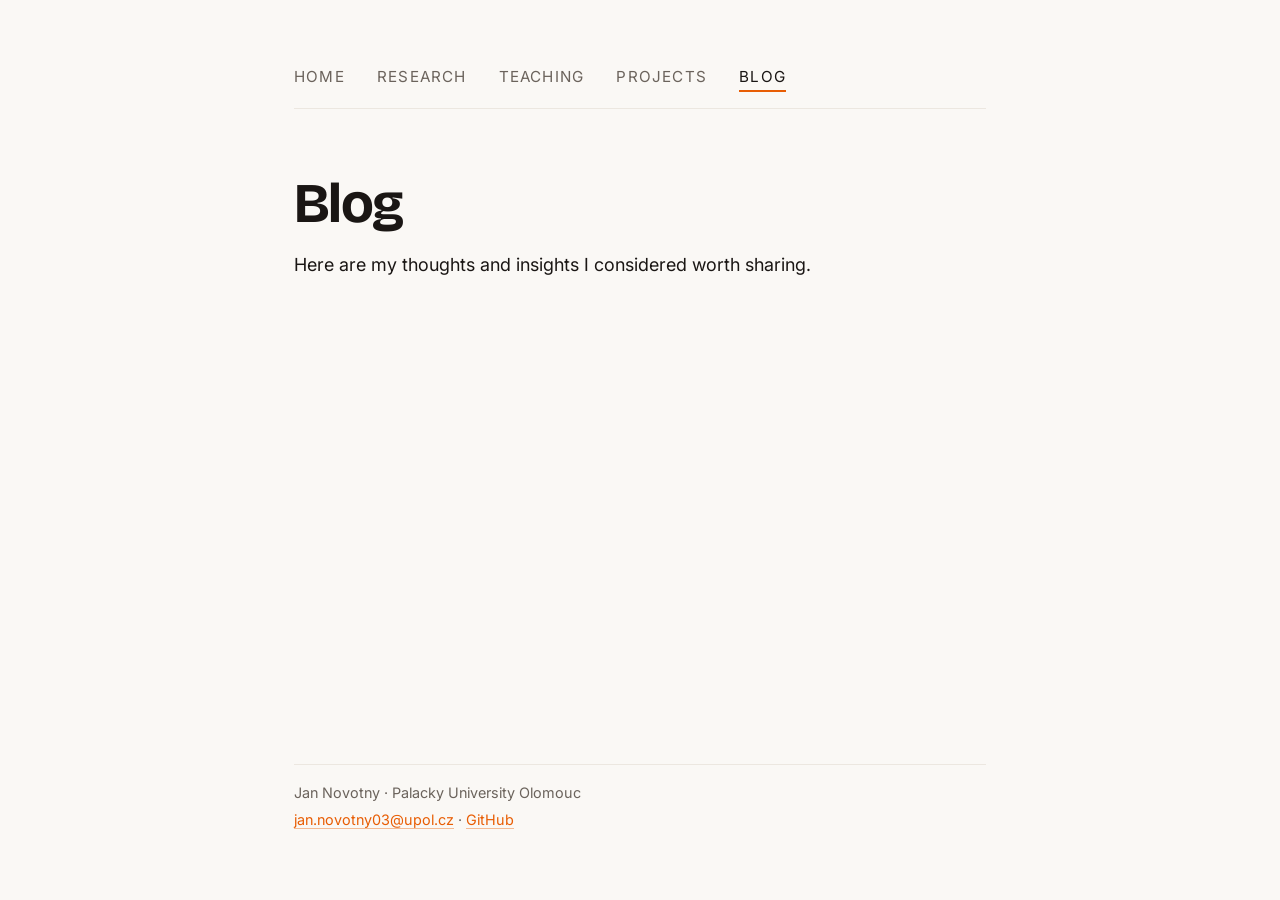
==== blog.html @ 151b3a8a "Initial commit" ====
<!doctype html>
<html lang="en">
  <head>
    <meta charset="utf-8" />
    <meta name="viewport" content="width=device-width, initial-scale=1" />
    <title>Jan Novotny - Blog</title>
    <link rel="preconnect" href="https://fonts.googleapis.com" />
    <link rel="preconnect" href="https://fonts.gstatic.com" crossorigin />
    <link
      href="https://fonts.googleapis.com/css2?family=Bricolage+Grotesque:opsz,wght@12..96,400;12..96,600;12..96,700&family=Inter:wght@400;500;600&display=swap"
      rel="stylesheet"
    />
    <link rel="stylesheet" href="style.css" />
  </head>
  <body>
    <nav>
      <a href="index.html">Home</a>
      <a href="research.html">Research</a>
      <a href="teaching.html">Teaching</a>
      <a href="projects.html">Projects</a>
      <a href="blog.html" class="active">Blog</a>
    </nav>
    <h1>Blog</h1>
    <p>Here are my thoughts and insights I considered worth sharing.</p>
    <footer>
      <p>Jan Novotny · Palacky University Olomouc</p>
      <p>
        <a href="mailto:jan.novotny03@upol.cz">jan.novotny03@upol.cz</a> ·
        <a href="https://github.com/craftedbydoing">GitHub</a>
      </p>
    </footer>
  </body>
</html>
---- style.css ----
/* ---------- 1. Reset ---------- */
*,
*::before,
*::after {
  box-sizing: border-box;
}
body,
h1,
h2,
h3,
p,
ul,
ol,
figure {
  margin: 0;
}
img {
  max-width: 100%;
  display: block;
}
/* ---------- 2. Tokens ---------- */
:root {
  --bg: #faf8f5;
  --surface: #ece7e0;
  --text: #1a1614;
  --muted: #6b635c;
  --accent: #e85d04;
  --accent-dark: #b84803;
  --accent2: #c9187e;
  --serif: "Bricolage Grotesque", Georgia, serif;
  --sans: "Inter", system-ui, sans-serif;
}
/* ---------- 3. Page layout ---------- */
body {
  min-height: 100vh;
  display: flex;
  flex-direction: column;
  background: var(--bg);
  color: var(--text);
  font-family: var(--sans);
  font-size: 18px;
  line-height: 1.7;
  max-width: 740px;
  margin: 0 auto;
  padding: 4rem 1.5rem;
}
/* ---------- 4. Typography ---------- */
h1 {
  font-family: var(--serif);
  font-size: 3.5rem;
  line-height: 1.1;
  margin: 0 0 1rem;
  font-weight: 700;
  letter-spacing: -0.03em;
}
h2 {
  position: relative;
  font-family: var(--serif);
  font-size: 1.6rem;
  padding-top: 0.6rem;
  margin-top: 2.5rem;
  letter-spacing: -0.03em;
}
h2::before {
  content: "";
  position: absolute;
  top: 0;
  left: 0;
  width: 5rem;
  height: 3px;
  background: var(--accent);
}
p {
  margin: 0 0 1.2rem;
}
/* ---------- 5. Links ---------- */
a {
  text-decoration: none;
  color: var(--accent);
}
a:focus-visible {
  outline: 2px solid var(--accent);
  outline-offset: 3px;
}
p a {
  border-bottom: 1px solid color-mix(in srgb, var(--accent) 40%, transparent);
}
p a:hover {
  border-bottom-color: var(--accent);
}
/* ---------- 6. Lists ---------- */
ul {
  list-style: none;
  padding-left: 0;
}
li {
  position: relative;
  padding-left: 1.4rem;
  margin-bottom: 0.4rem;
}
li a {
  color: var(--accent);
  font-weight: 500;
}
li a:hover {
  color: var(--accent-dark);
}
li::before {
  content: "▸";
  position: absolute;
  left: 0;
  color: var(--accent);
}
li a::after {
  content: "→";
  opacity: 0;
  display: inline-block;
  transition:
    opacity 0.15s ease,
    margin-left 0.15s ease;
}
li a:hover::after {
  opacity: 1;
  margin-left: 0.6rem;
}
/* ---------- 7. Nav ---------- */
nav {
  display: flex;
  gap: 2rem;
  margin-bottom: 4rem;
  border-bottom: 1px solid var(--surface);
  padding-bottom: 1rem;
}
nav a {
  font-family: var(--sans);
  font-size: 0.95rem;
  color: var(--muted);
  text-transform: uppercase;
  letter-spacing: 0.08em;
  transition: color 0.15s ease;
}
nav a.active {
  color: var(--text);
  border-bottom: 2px solid var(--accent);
}
nav a:hover {
  color: var(--accent);
}
/* ---------- 8. Footer ---------- */
footer {
  margin-top: auto;
  padding-top: 1rem;
  border-top: 1px solid var(--surface);
  color: var(--muted);
  font-size: 0.9rem;
}
footer p {
  margin-bottom: 0.2rem;
}
/* ---- classes ---- */
.tagline {
  font-family: var(--serif);
  font-size: 1.9rem;
  color: var(--accent);
  margin-bottom: 0.4rem;
}
.course-meta {
  color: var(--muted);
  font-size: 0.95rem;
  margin-top: -0.4rem;
}
.links {
  display: flex;
  gap: 1.5rem;
  margin-top: 2rem;
}
/* GitHub / Email */
.links a {
  font-weight: 500;
}
.links a:hover {
  color: var(--accent-dark);
}
/* --- cards --- */
.cards {
  display: flex;
  flex-direction: column;
  gap: 1.5rem;
  margin: 1.5rem 0;
}
.card {
  background: var(--surface);
  padding: 1.5rem 1.75rem 1.75rem;
  border-radius: 4px;
}
.card h2 {
  margin-top: 0;
  padding-top: 0;
  font-size: 1.35rem;
  /* color: var(--accent); */
}
.card h2::before {
  display: none;
}
.card-meta {
  color: var(--muted);
  font-size: 0.9rem;
  margin-bottom: 0.2rem;
}
.card-link {
  display: inline-block;
  font-weight: 500;
  margin-top: 1rem;
  border-bottom: 1px solid color-mix(in srgb, var(--accent) 40%, transparent);
}
.card-link:hover {
  color: var(--accent-dark);
  border-bottom-color: var(--accent);
}

/* ---------- Mobile ---------- */
@media (max-width: 600px) {
  body {
    padding: 2rem 1.25rem;
    font-size: 17px;
  }
  h1 {
    font-size: 2.4rem;
  }
  nav {
    justify-content: center;
    flex-wrap: wrap;
    gap: 1rem 1.25rem;
    margin-bottom: 2.5rem;
  }
  li a {
    padding: 0.6rem 0.3rem;
  }
  nav a {
    padding: 0.4rem 0;
  }
  .card {
    padding: 1.25rem 1.25rem 1.5rem;
  }
}
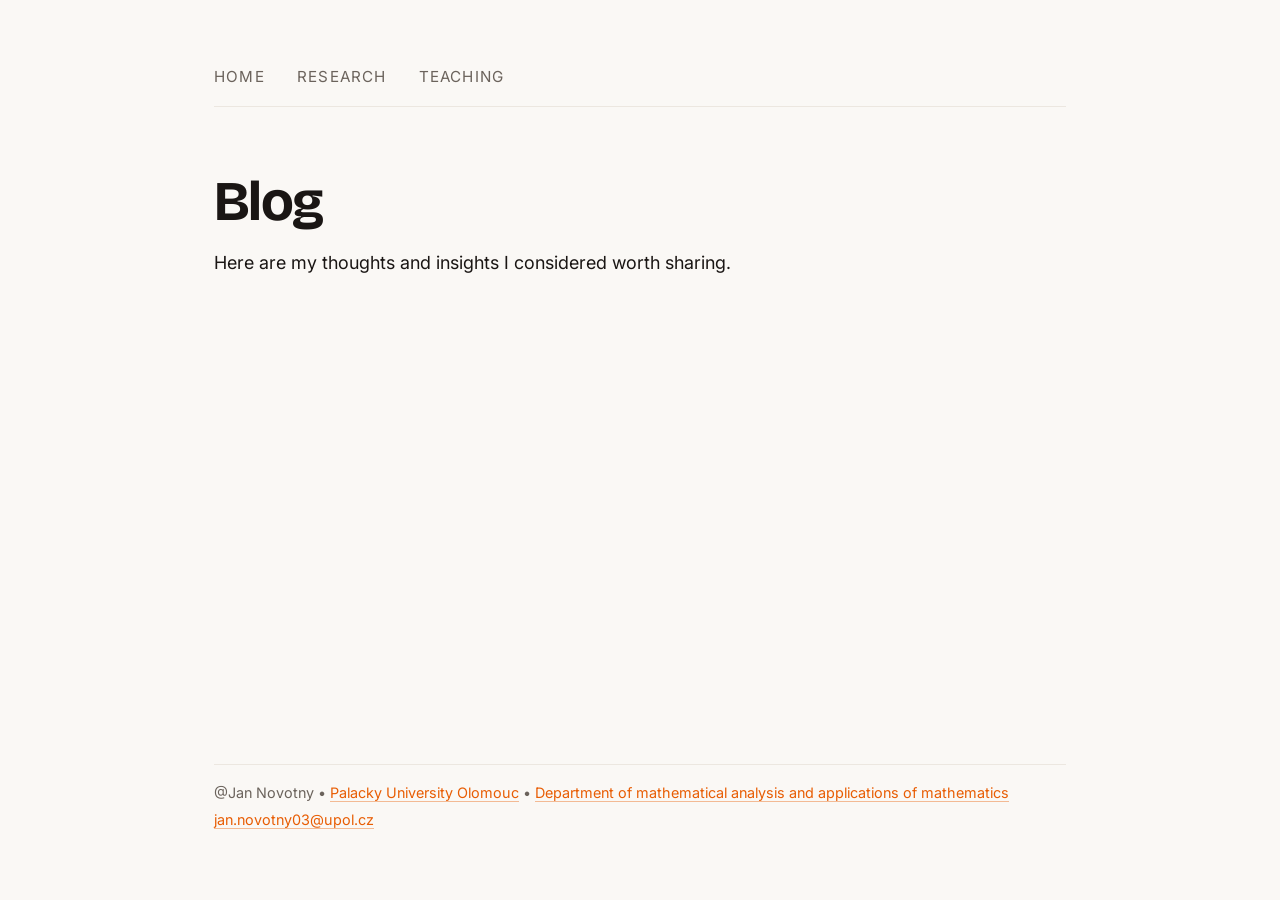
==== commit f21c5290: "Big upragos" ====
--- a/blog.html
+++ b/blog.html
@@ -6,6 +6,7 @@
     <title>Jan Novotny - Blog</title>
     <link rel="preconnect" href="https://fonts.googleapis.com" />
     <link rel="preconnect" href="https://fonts.gstatic.com" crossorigin />
+    <link rel="icon" href="data:image/svg+xml,<svg xmlns=%22http://www.w3.org/2000/svg%22 viewBox=%220 0 100 100%22><text y=%22.9em%22 font-size=%2290%22>🚀</text></svg>">
     <link
       href="https://fonts.googleapis.com/css2?family=Bricolage+Grotesque:opsz,wght@12..96,400;12..96,600;12..96,700&family=Inter:wght@400;500;600&display=swap"
       rel="stylesheet"
@@ -17,16 +18,16 @@
       <a href="index.html">Home</a>
       <a href="research.html">Research</a>
       <a href="teaching.html">Teaching</a>
-      <a href="projects.html">Projects</a>
-      <a href="blog.html" class="active">Blog</a>
+      <!-- <a href="projects.html">Projects</a>
+      <a href="blog.html" class="active">Blog</a> -->
     </nav>
     <h1>Blog</h1>
     <p>Here are my thoughts and insights I considered worth sharing.</p>
     <footer>
-      <p>Jan Novotny · Palacky University Olomouc</p>
+      <p>@Jan Novotny • <a href="https://www.upol.cz/">Palacky University Olomouc</a> • <a href="https://kma.upol.cz/">Department of mathematical analysis and applications of mathematics</a></p>
       <p>
-        <a href="mailto:jan.novotny03@upol.cz">jan.novotny03@upol.cz</a> ·
-        <a href="https://github.com/craftedbydoing">GitHub</a>
+        <a href="mailto:jan.novotny03@upol.cz">jan.novotny03@upol.cz</a>
+        <!-- <a href="https://github.com/craftedbydoing">GitHub</a> -->
       </p>
     </footer>
   </body>
--- a/style.css
+++ b/style.css
@@ -40,7 +40,7 @@
   font-family: var(--sans);
   font-size: 18px;
   line-height: 1.7;
-  max-width: 740px;
+  max-width: 900px;
   margin: 0 auto;
   padding: 4rem 1.5rem;
 }
@@ -58,7 +58,7 @@
   font-family: var(--serif);
   font-size: 1.6rem;
   padding-top: 0.6rem;
-  margin-top: 2.5rem;
+  margin-top: 1rem;
   letter-spacing: -0.03em;
 }
 h2::before {
@@ -185,6 +185,7 @@
 .cards {
   display: flex;
   flex-direction: column;
+  align-items: flex-start;
   gap: 1.5rem;
   margin: 1.5rem 0;
 }
@@ -216,6 +217,15 @@
 .card-link:hover {
   color: var(--accent-dark);
   border-bottom-color: var(--accent);
+}
+.teaching-info{
+  display: flex;
+  flex-direction: row;
+  flex-wrap: wrap;
+  /* justify-content: ; */
+  gap: 8rem;
+  /* justify-content: space-evenly; */
+  
 }
 
 /* ---------- Mobile ---------- */
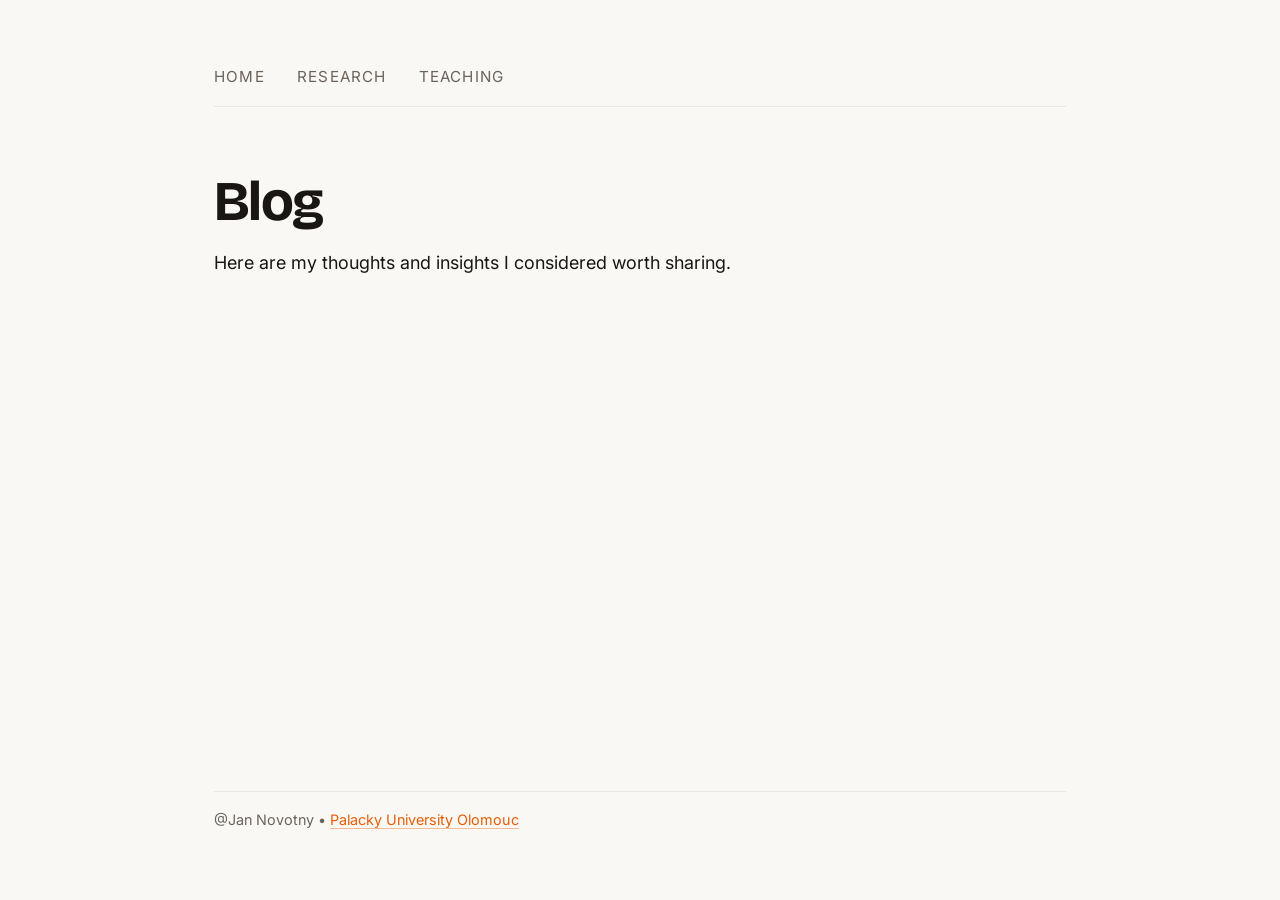
==== commit f2c1fd56: "Overall maintance" ====
--- a/blog.html
+++ b/blog.html
@@ -24,11 +24,12 @@
     <h1>Blog</h1>
     <p>Here are my thoughts and insights I considered worth sharing.</p>
     <footer>
-      <p>@Jan Novotny • <a href="https://www.upol.cz/">Palacky University Olomouc</a> • <a href="https://kma.upol.cz/">Department of mathematical analysis and applications of mathematics</a></p>
-      <p>
-        <a href="mailto:jan.novotny03@upol.cz">jan.novotny03@upol.cz</a>
+      <p>@Jan Novotny • <a href="https://www.upol.cz/">Palacky University Olomouc</a></p>
+      <!-- • <a href="https://kma.upol.cz/">Department of mathematical analysis and applications of mathematics</a> -->
+      <!-- <p> -->
+        <!-- <a href="mailto:jan.novotny03@upol.cz">jan.novotny03@upol.cz</a> -->
         <!-- <a href="https://github.com/craftedbydoing">GitHub</a> -->
-      </p>
+      <!-- </p> -->
     </footer>
   </body>
 </html>
--- a/style.css
+++ b/style.css
@@ -223,8 +223,8 @@
   flex-direction: row;
   flex-wrap: wrap;
   /* justify-content: ; */
-  gap: 8rem;
-  /* justify-content: space-evenly; */
+  gap: 10%;
+  justify-content: start;
   
 }
 
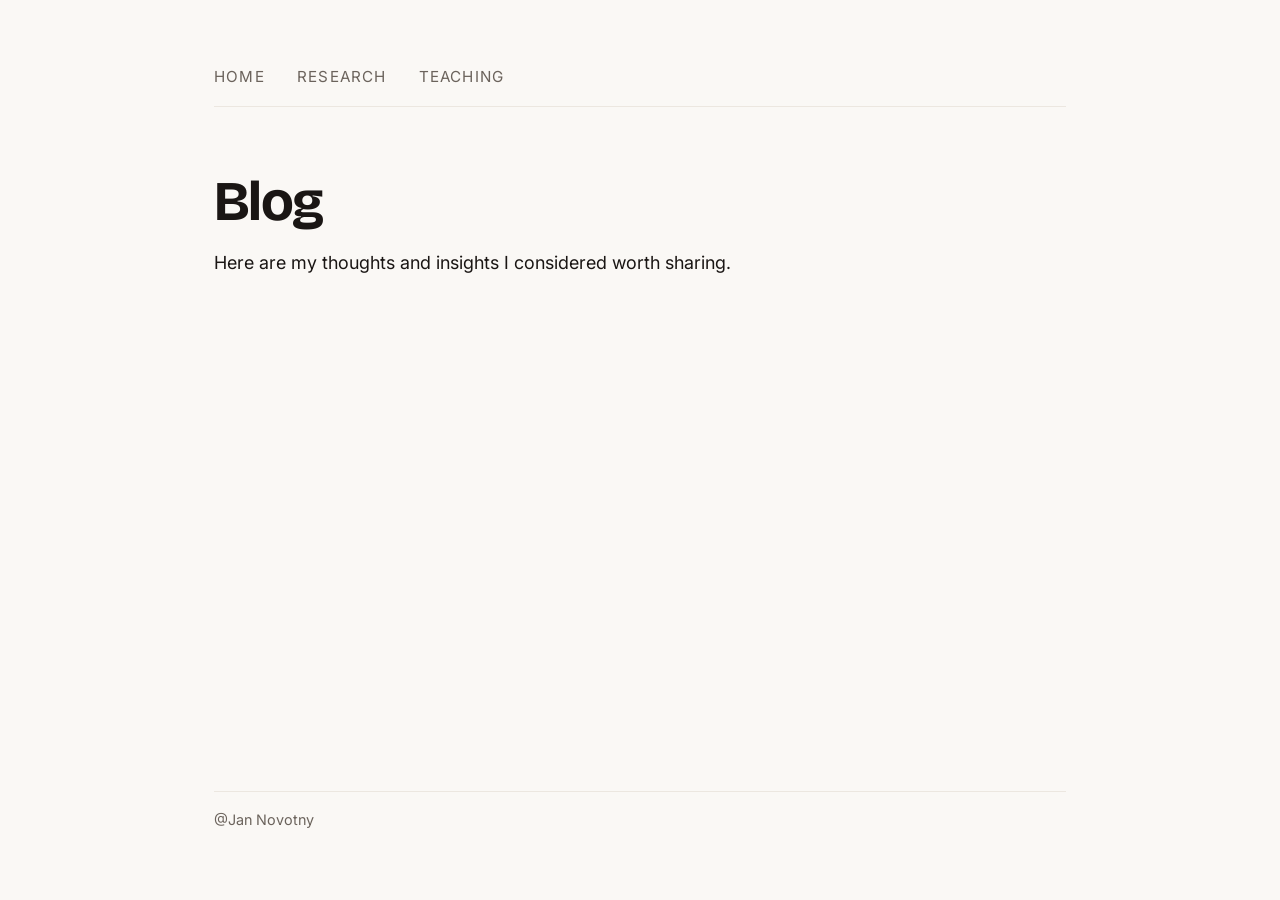
==== commit a74352b5: "Maintance" ====
--- a/blog.html
+++ b/blog.html
@@ -6,7 +6,10 @@
     <title>Jan Novotny - Blog</title>
     <link rel="preconnect" href="https://fonts.googleapis.com" />
     <link rel="preconnect" href="https://fonts.gstatic.com" crossorigin />
-    <link rel="icon" href="data:image/svg+xml,<svg xmlns=%22http://www.w3.org/2000/svg%22 viewBox=%220 0 100 100%22><text y=%22.9em%22 font-size=%2290%22>🚀</text></svg>">
+    <link
+      rel="icon"
+      href="data:image/svg+xml,<svg xmlns=%22http://www.w3.org/2000/svg%22 viewBox=%220 0 100 100%22><text y=%22.9em%22 font-size=%2290%22>🚀</text></svg>"
+    />
     <link
       href="https://fonts.googleapis.com/css2?family=Bricolage+Grotesque:opsz,wght@12..96,400;12..96,600;12..96,700&family=Inter:wght@400;500;600&display=swap"
       rel="stylesheet"
@@ -24,12 +27,7 @@
     <h1>Blog</h1>
     <p>Here are my thoughts and insights I considered worth sharing.</p>
     <footer>
-      <p>@Jan Novotny • <a href="https://www.upol.cz/">Palacky University Olomouc</a></p>
-      <!-- • <a href="https://kma.upol.cz/">Department of mathematical analysis and applications of mathematics</a> -->
-      <!-- <p> -->
-        <!-- <a href="mailto:jan.novotny03@upol.cz">jan.novotny03@upol.cz</a> -->
-        <!-- <a href="https://github.com/craftedbydoing">GitHub</a> -->
-      <!-- </p> -->
+      <p>@Jan Novotny</p>
     </footer>
   </body>
 </html>
--- a/style.css
+++ b/style.css
@@ -177,6 +177,7 @@
 /* GitHub / Email */
 .links a {
   font-weight: 500;
+  border-bottom: none;
 }
 .links a:hover {
   color: var(--accent-dark);
@@ -218,14 +219,33 @@
   color: var(--accent-dark);
   border-bottom-color: var(--accent);
 }
-.teaching-info{
+.teaching-columns {
+  display: flex;
+  gap: 10%;
+}
+.teaching-info {
   display: flex;
   flex-direction: row;
   flex-wrap: wrap;
   /* justify-content: ; */
   gap: 10%;
   justify-content: start;
-  
+}
+
+.hero {
+  display: flex;
+  gap: 3rem;
+  align-items: center;
+}
+.hero-text {
+  flex: 1;
+}
+.portrait {
+  width: 240px;
+  aspect-ratio: 4 / 5;
+  object-fit: cover;
+  border-radius: 4px;
+  flex-shrink: 0;
 }
 
 /* ---------- Mobile ---------- */
@@ -252,4 +272,15 @@
   .card {
     padding: 1.25rem 1.25rem 1.5rem;
   }
-}
+  .hero {
+    flex-direction: column-reverse;
+    align-items: flex-start;
+    gap: 1.5rem;
+  }
+  .portrait {
+    width: 160px;
+  }
+  .teaching-columns {
+    flex-direction: column-reverse;
+  }
+}
